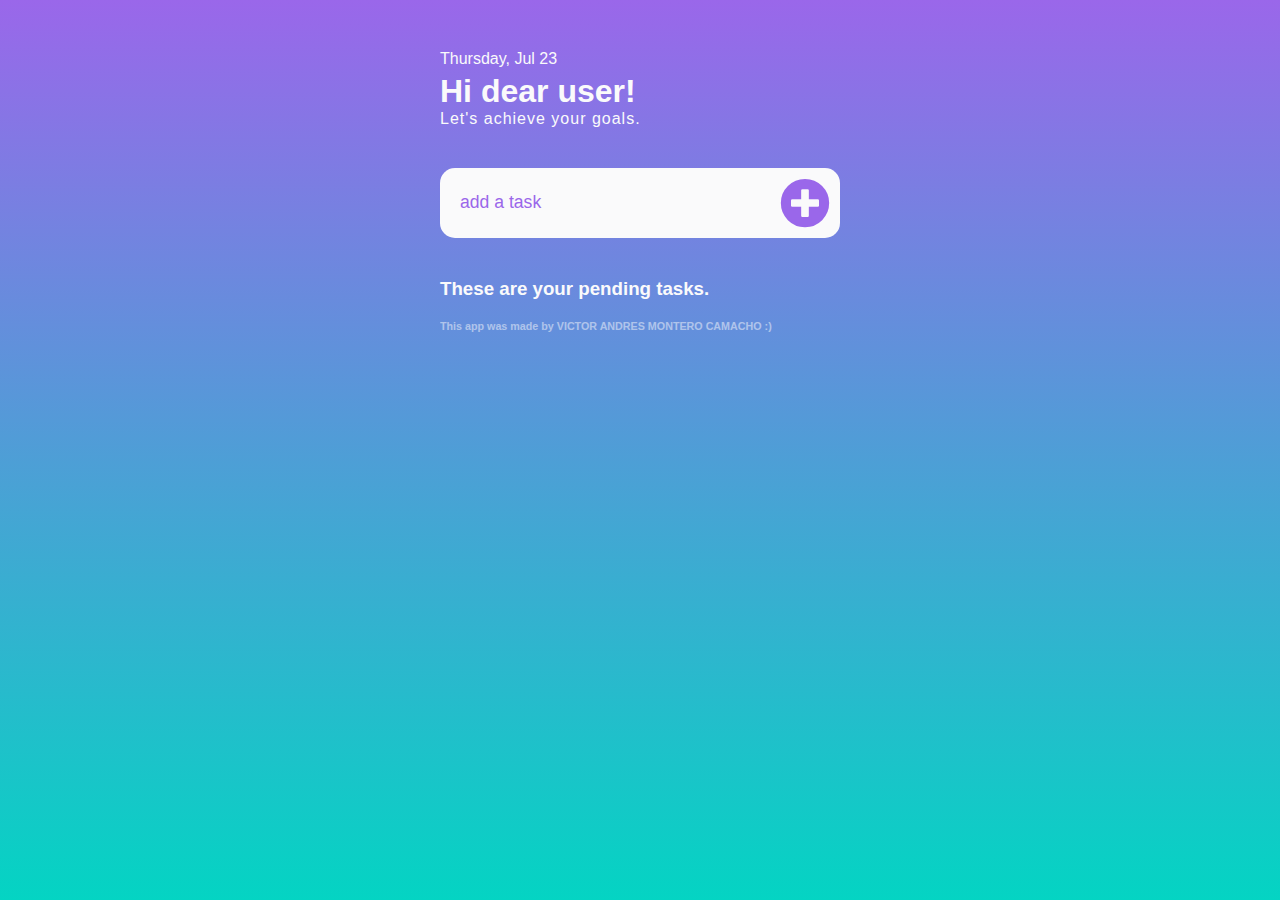
==== index.html @ e17a2ed1 "Initial commit" ====
<!DOCTYPE html>
<html lang="en">
<head>
    <meta charset="UTF-8">
    <meta http-equiv="X-UA-Compatible" content="IE=edge">
    <meta name="viewport" content="width=device-width, initial-scale=1.0">
    <title>TO DO LIST</title>  
    <link rel="preconnect" href="https://fonts.googleapis.com">
    <link rel="preconnect" href="https://fonts.gstatic.com" crossorigin>
    <link rel="stylesheet" href="https://cdnjs.cloudflare.com/ajax/libs/font-awesome/5.15.4/css/all.min.css">
    <link rel="stylesheet" href="style2.css">
</head>
<body>
    
<div class="container">
    <div class="perfil">
        <div id="fecha"></div>
        <h1>Hi dear user!</h1>
        <span>Let's achieve your goals.</span>
    </div>

    <div class="agregar-tarea">
        <input type="text" id="input" placeholder="add a task">
        <i id="boton-enter"class="fas fa-plus-circle"></i>
    </div>

    
    <div class="seccion-tarea">
        <h3>These are your pending tasks.</h3>
        <ul id="lista">
            <!-- <li id="elemento">
                <i class="far fa-circle co" data="realizado" id="0"></i>
                <p class="text"> Hacer la tarea de matematicas </p>
                <i class="fas fa-trash de" data="eliminado" id="0"></i> 
            </li>
            <li id="elemento">
                <i class="far fa-circle co" data="realizado" id="0"></i>
                <p class="text"> Lavar la ropa </p>
                <i class="fas fa-trash de" data="eliminado" id="0"></i> 
            </li> -->
        </ul>
    </div>   
    <div class="Copyright">
        <h6>
            This app was made by VICTOR ANDRES MONTERO CAMACHO :)
        </h6>
    </div>
</div>
<script src="script2.js"></script>
</body>
</html>
---- style2.css ----
/* * {
     box-sizing: border-box;
     padding: 0;
     margin: 0;
 }


 :root {
        --white: #fafafb;
        --purple:#9a67ea;
        --blue-light:#04d4c3;
        --blue-dark:#2a73c2;
        --green: #2c7b90;
 }
body {
    background: linear-gradient(to bottom, var(--purple) , var(--blue-light));
    height: 100vh;
    font-family: 'Prompt', sans-serif;
}


 .container {
    max-width:100%;
    width: 400px;
    height: 600px;
    margin: 0 auto;
    padding: 0 30px;

}  */


/*//Perfil ///*/

/* .perfil h1 {
    color: var(--white) ;
    
}
.perfil span {
    color: var(--white);
    letter-spacing: 1px;
}

#fecha {
    color: var(--white);
    padding: 50px 15px 5px 0px;
} */





/*////////////AGREGAR TAREA //////////////////*/
/* 
.agregar-tarea {
    background-color: var(--white) ;
    width: 100%;
    height: 70px;
    border-radius: 15px;
    padding: 10px 10px;
    display: flex;
    align-items: center;
    gap: 70px;
    margin: 40px 0;

}

.agregar-tarea i {
    font-size: 50px;
    color: var(--purple) ;
    
}
.agregar-tarea i:hover {
    transform: scale(1.1);
    cursor: pointer;
}

.agregar-tarea input {
    width: 100%;
    height: 100%;
    border-radius: 8px;
    border: none;
    background-color: var(--white);
    padding-left:10px ;
    

}

.agregar-tarea input::placeholder {
    font-size: 1.1rem;
    color: var(--purple);
 } */

/*///seccion de tarea////*/

/* .seccion-tarea h3 {
    margin-bottom: 20px;
    color: var(--white);
}

.seccion-tarea li {
    display: flex;
    align-items: center;
    justify-content: space-between;
    background: linear-gradient(to bottom, var(--blue-dark) , var(--green));
    border-radius:15px ;
    color: var(--white);
    padding: 10px;
    margin: 5px 0;


}

.seccion-tarea > ul p {
    font-size: 1.2rem;
}
.seccion-tarea i {
    font-size: 20px;
}

.seccion-tarea i:hover {
    color: var(--blue-light);
    cursor: pointer;
}
.line-through{
    text-decoration: line-through;
    color : var(--blue-light);
} */



* {
    box-sizing: border-box;
    padding: 0;
    margin: 0;
}

:root {
   --white: #fafafb;
   --purple:#9a67ea;
   --blue-light:#04d4c3;
   --blue-dark:#2a73c2;
   --green: #2c7b90;

}

body {
    background: linear-gradient(to bottom,var(--purple),var(--blue-light));
    height: 100vh;   
    font-family: 'Prompt', sans-serif;
}

.container {
    max-width: 80%;
    width: 400px;
    height: 600px;
    margin: 0 auto;
}

/*PERFIL*/



.perfil h1 {
    color: var(--white);
}

.perfil span {
    color: var(--white);
    letter-spacing: 1px;
}

#fecha {
    color: var(--white);
    padding: 50px 0 5px 0px;

}




/*AGREGAR TAREA*/

.agregar-tarea {
    background-color: var(--white) ;
    border-radius: 15px;
    height: 70px;
    display: flex;
    align-items: center;
    gap: 70px;
    padding: 10px;
    margin: 40px 0;
}

.agregar-tarea input {
    width: 100%;
    height: 100%;
    border-radius: 8px;
    border: none;
    background-color: var(--white);
    padding-left: 10px;

}
.agregar-tarea input::placeholder {
   font-size: 1.1rem;
   color: var(--purple);
}

.agregar-tarea i{
    font-size: 50px;
    color: var(--purple);

}
.agregar-tarea i:hover {
    transform: scale(1.1);
    cursor: pointer;
}



/*SECCION DE TAREA */

.seccion-tarea h3 {
    color: var(--white);
    margin-bottom: 20px;
}

.seccion-tarea li {
    display: flex;
    align-items: center;
    justify-content: space-between;
    background: linear-gradient(to bottom,var(--blue-dark),var(--green));
    border-radius: 15px;
    padding: 10px;
    color: var(--white);
    margin: 5px 0;

}
.seccion-tarea i {
    font-size: 25px;
}

.seccion-tarea > ul p {
    font-size: 1.2rem;

}


.seccion-tarea i:hover {
    color: var(--blue-light);
    cursor: pointer;
}

.line-through{
    text-decoration: line-through;
    color : var(--blue-light);
} 
.Copyright {
    color: var(--white);
    opacity: 0.5;
}
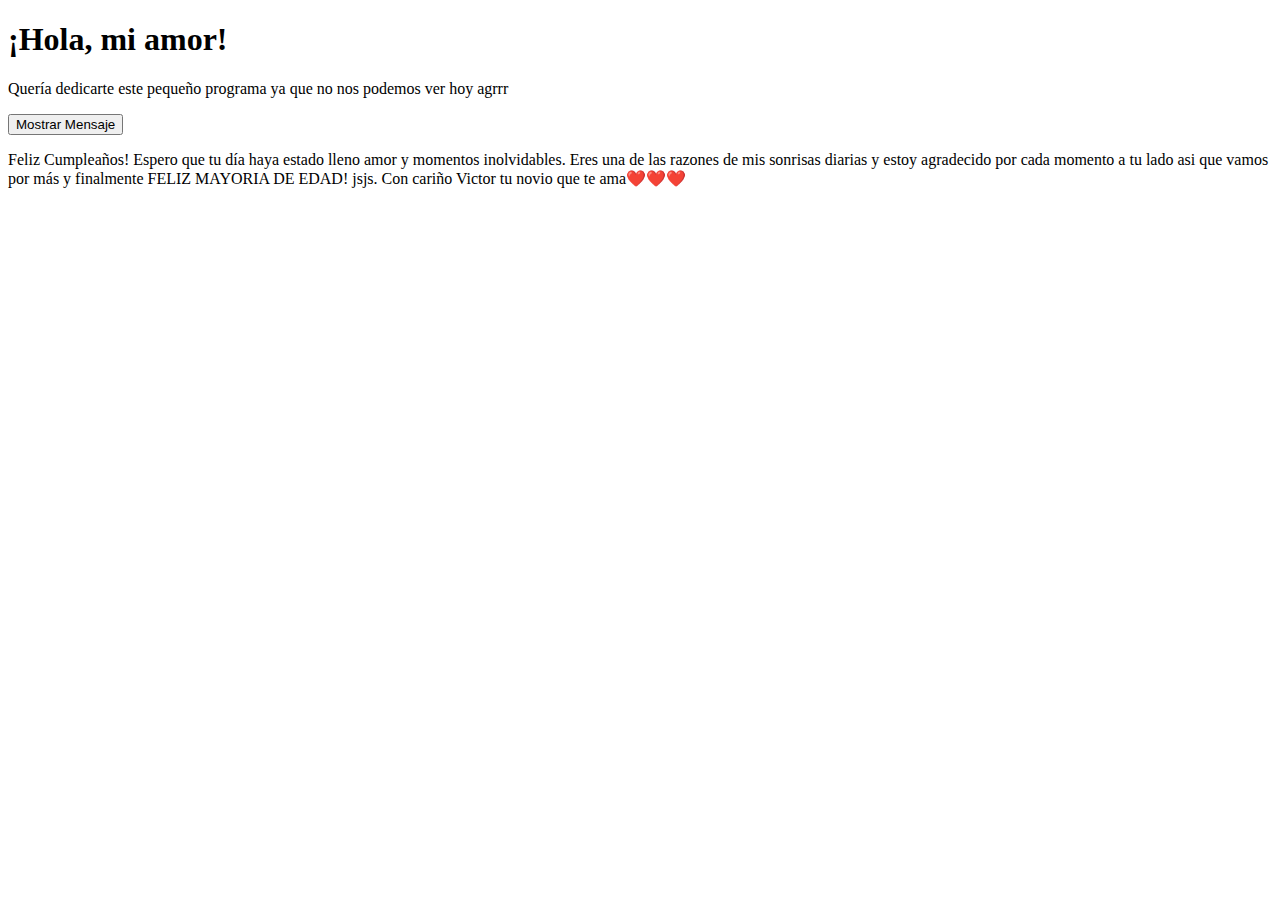
==== commit 4a1924f0: "Update index.html" ====
--- a/index.html
+++ b/index.html
@@ -1,51 +1,25 @@
 <!DOCTYPE html>
-<html lang="en">
+<html lang="es">
 <head>
     <meta charset="UTF-8">
-    <meta http-equiv="X-UA-Compatible" content="IE=edge">
     <meta name="viewport" content="width=device-width, initial-scale=1.0">
-    <title>TO DO LIST</title>  
-    <link rel="preconnect" href="https://fonts.googleapis.com">
-    <link rel="preconnect" href="https://fonts.gstatic.com" crossorigin>
-    <link rel="stylesheet" href="https://cdnjs.cloudflare.com/ajax/libs/font-awesome/5.15.4/css/all.min.css">
-    <link rel="stylesheet" href="style2.css">
+    <link rel="stylesheet" href="estilos.css">
+    <title>Sorpresa para Martha :D</title>
 </head>
 <body>
-    
-<div class="container">
-    <div class="perfil">
-        <div id="fecha"></div>
-        <h1>Hi dear user!</h1>
-        <span>Let's achieve your goals.</span>
+    <div class="contenedor">
+        <h1>¡Hola, mi amor!</h1>
+        <p>Quería dedicarte este pequeño programa ya que no nos podemos ver hoy agrrr</p>
+        <div class="corazones" id="corazones">
+            <div class="corazon"></div>
+            <div class="corazon"></div>
+            <div class="corazon"></div>
+            <div class="corazon"></div>
+            <div class="corazon"></div>
+        </div>
+        <button id="botonMensaje" onclick="mostrarMensaje()">Mostrar Mensaje</button>
+        <p id="mensaje" class="oculto">Feliz Cumpleaños! Espero que tu día haya estado lleno amor y momentos inolvidables. Eres una de las razones de mis sonrisas diarias y estoy agradecido por cada momento a tu lado asi que vamos por más y finalmente FELIZ MAYORIA DE EDAD! jsjs. Con cariño Victor tu novio que te ama❤️❤️❤️</p>
     </div>
-
-    <div class="agregar-tarea">
-        <input type="text" id="input" placeholder="add a task">
-        <i id="boton-enter"class="fas fa-plus-circle"></i>
-    </div>
-
-    
-    <div class="seccion-tarea">
-        <h3>These are your pending tasks.</h3>
-        <ul id="lista">
-            <!-- <li id="elemento">
-                <i class="far fa-circle co" data="realizado" id="0"></i>
-                <p class="text"> Hacer la tarea de matematicas </p>
-                <i class="fas fa-trash de" data="eliminado" id="0"></i> 
-            </li>
-            <li id="elemento">
-                <i class="far fa-circle co" data="realizado" id="0"></i>
-                <p class="text"> Lavar la ropa </p>
-                <i class="fas fa-trash de" data="eliminado" id="0"></i> 
-            </li> -->
-        </ul>
-    </div>   
-    <div class="Copyright">
-        <h6>
-            This app was made by VICTOR ANDRES MONTERO CAMACHO :)
-        </h6>
-    </div>
-</div>
-<script src="script2.js"></script>
+    <script src="script.js"></script>
 </body>
-</html>+</html>
